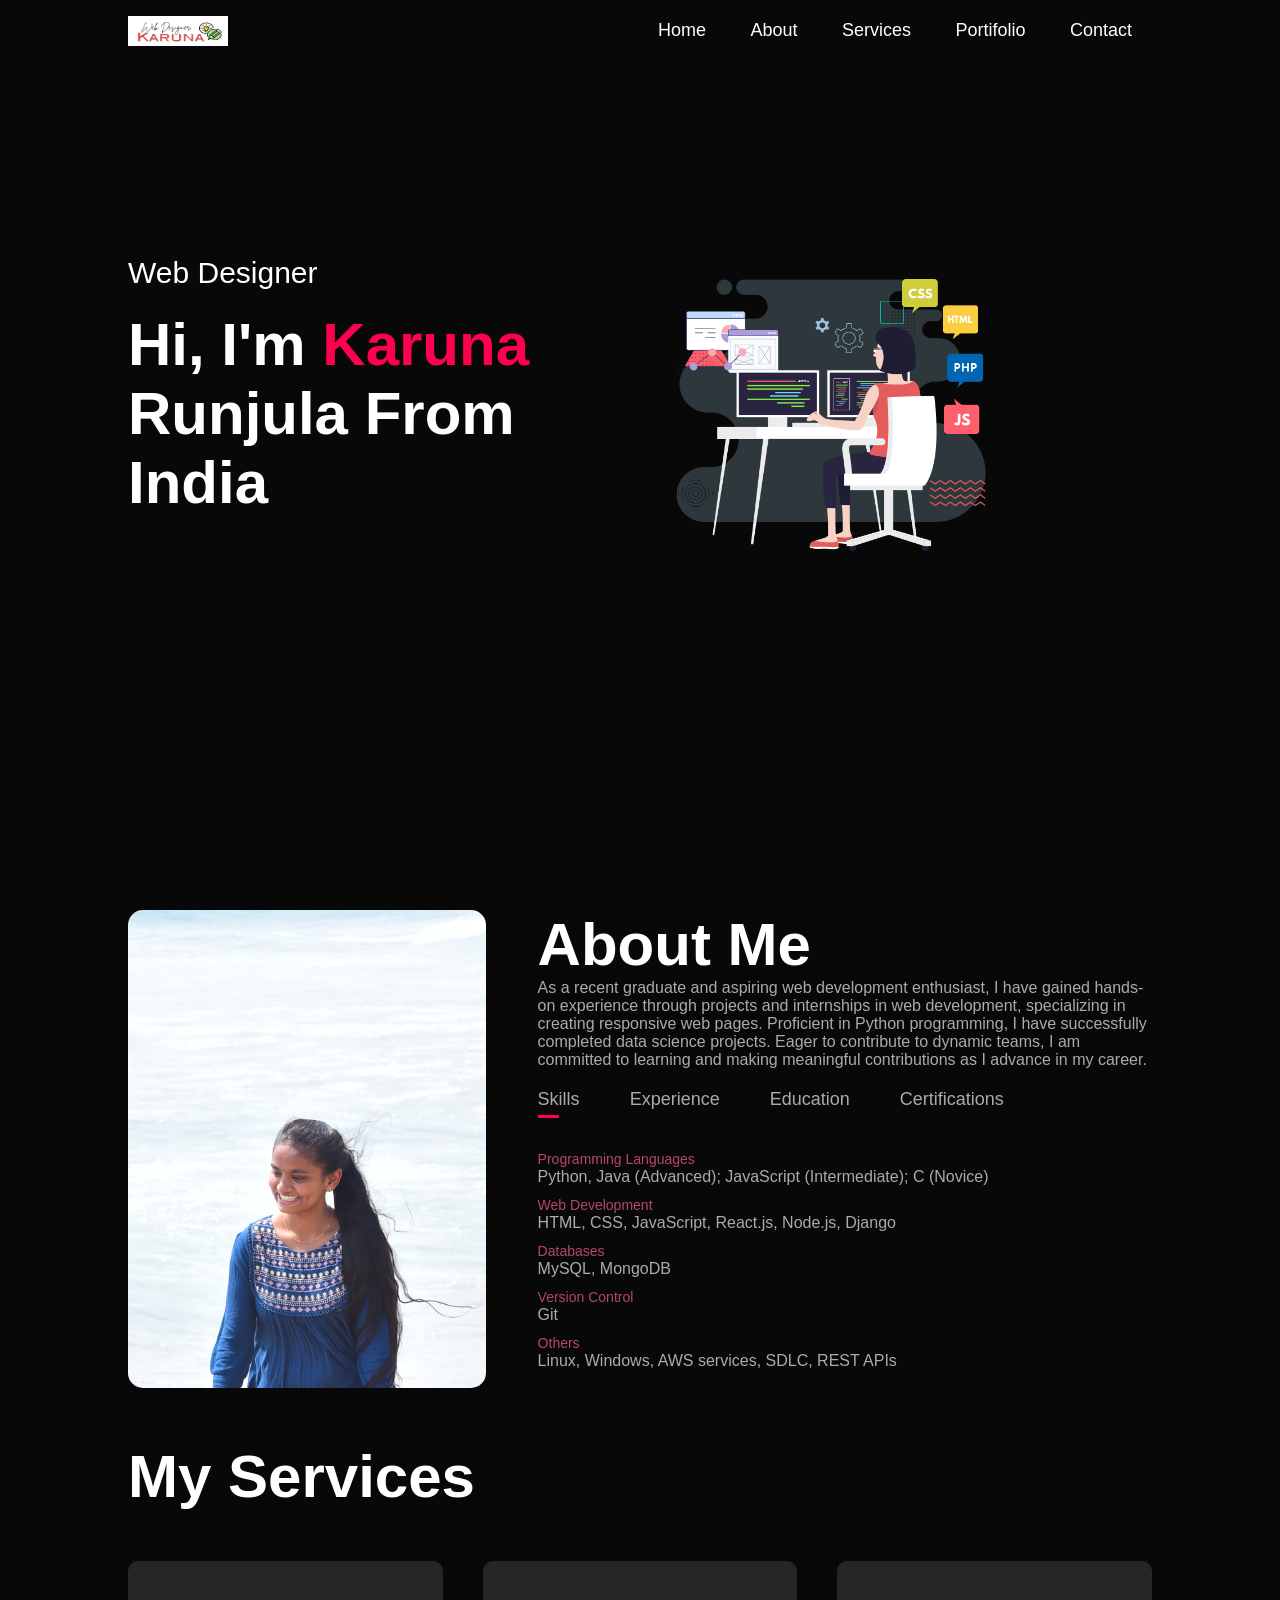
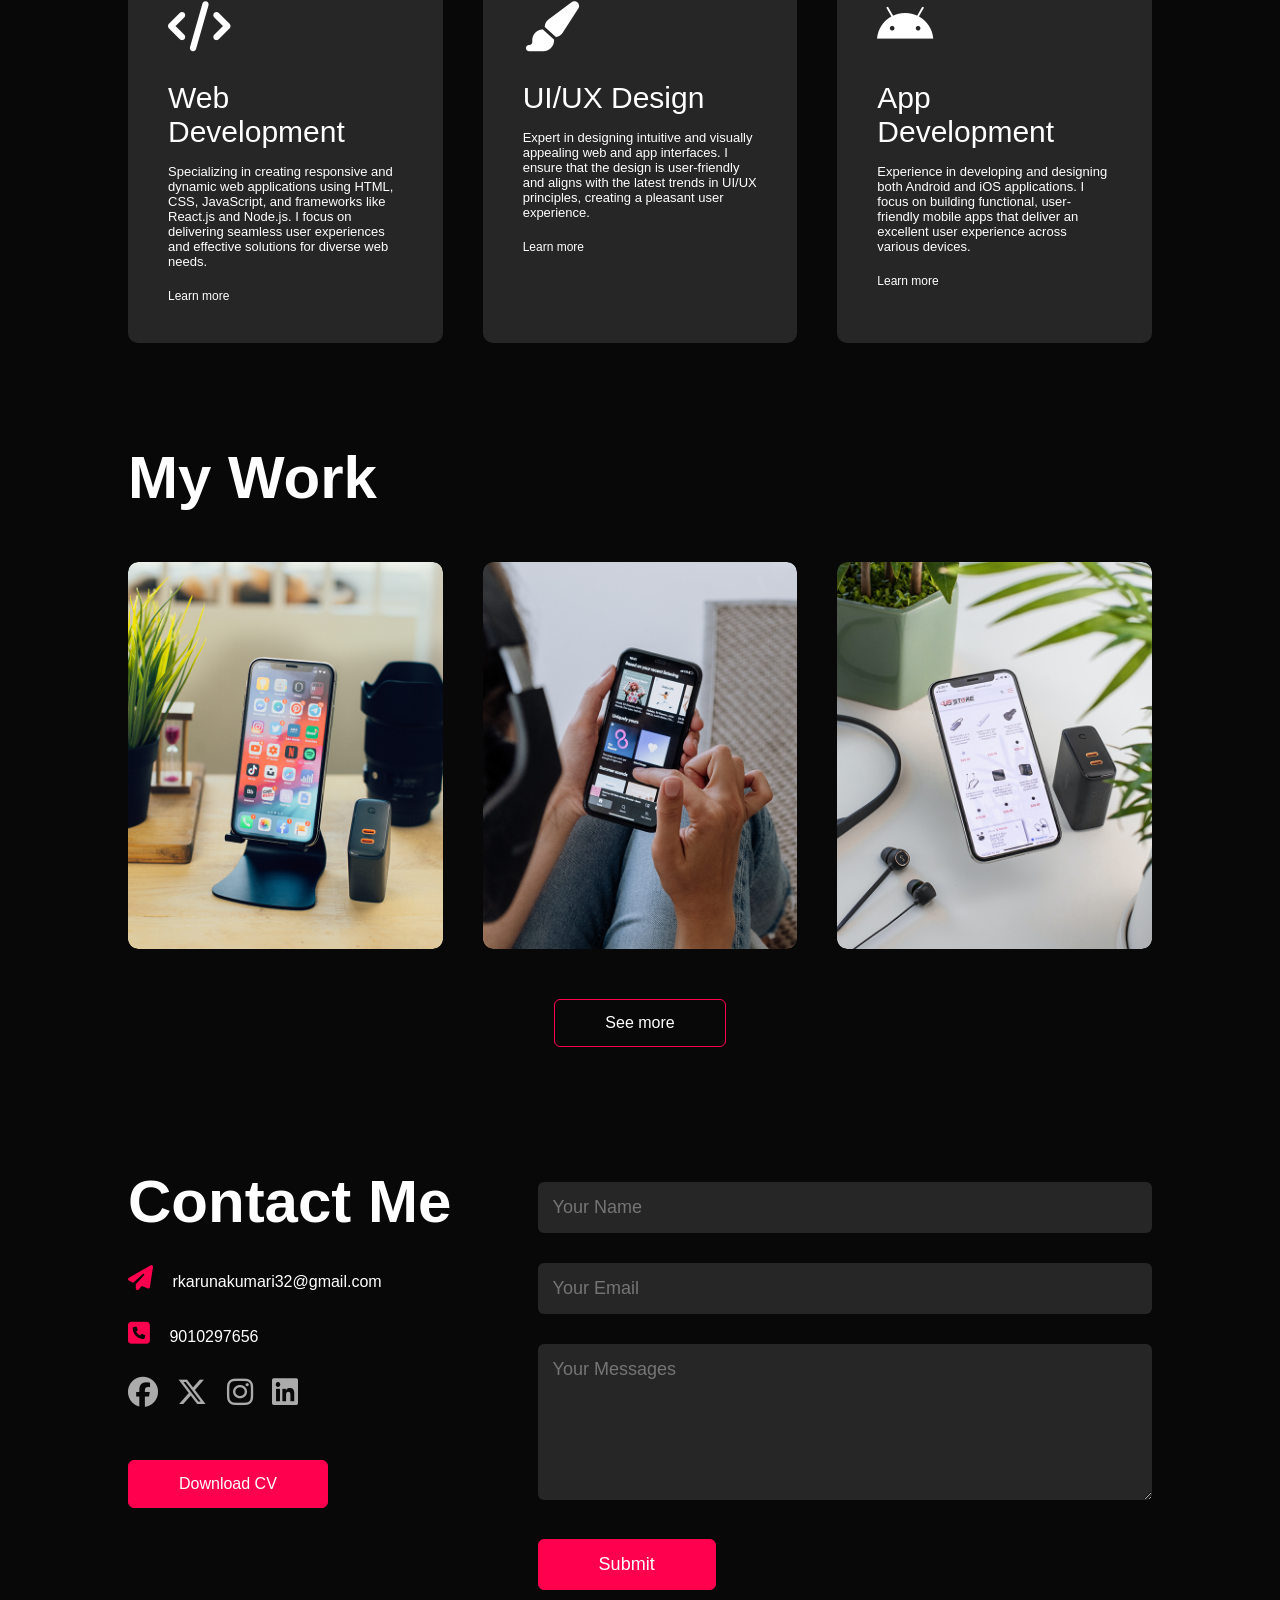
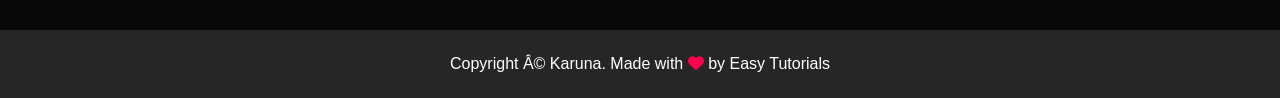
==== Portfolio/index.html @ 7c8c4931 "Add files via upload" ====
<!DOCTYPE html>
<html lang="en">
<head>
    <meta= charset="UTF-8">
    <meta http-equiv="X-UA-Compatible" content="IE-edge">
    <meta name="viewport" content="width=device-width, initial-scale=1.0">
    <title>Personal Portifolio Website</title>
    <link rel="stylesheet" href="style.css">
    <link rel="stylesheet" href="https://cdnjs.cloudflare.com/ajax/libs/font-awesome/6.4.2/css/all.min.css"/>
</head>
<body>
<div id="header">
    <div class="container">
        <nav>
            <img src="images/logo.jpg" class="logo">
            <ul id="sidemenu">
                <li><a href="#header">Home</a></li>
                <li><a href="#about">About</a></li>
                <li><a href="#services">Services</a></li>
                <li><a href="#portfolio">Portifolio</a></li>
                <li><a href="#contact">Contact</a></li>
                <i class="fa-solid fa-xmark fas" onclick="closemenu()"></i>
            </ul>
            
        </nav>
        <div class="body-header">
            <div class="header-text">
                <p>Web Designer</p>
                <h1>Hi, I'm <span>Karuna</span><br>Runjula From India</h1>
            </div>
            <div class="header-img">
                <img src ="images/phone-background.png">
            </div>
        
        
        </div>
    </div>
</div> 


<!-------About-------------->

<div id="about">
    <div class="container">
        <div class="row">
            <div class="about-col-1">
                <img src="images/Karuna.jpg">
            </div>
            <div class="about-col-2">
                <h1 class="sub-title">About Me</h1>
                <p>As a recent graduate and aspiring web development enthusiast, 
                    I have gained hands-on experience through projects and internships 
                    in web development, specializing in creating responsive web pages. 
                    Proficient in Python programming, I have successfully completed 
                    data science projects. Eager to contribute to dynamic teams, 
                    I am committed to learning and making meaningful contributions 
                    as I advance in my career.
                    </p>

                <div class="tab-titles">
                    <p class="tab-links active-link" onclick="opentab('skills')">Skills</p>
                    <p class="tab-links" onclick="opentab('experience')">Experience</p>
                    <p class="tab-links" onclick="opentab('education')">Education</p>
                    <p class="tab-links" onclick="opentab('certifications')">Certifications</p>
                </div>  

                <div class="tab-contents active-tab" id="skills">
                    <ul>
                        <li><span>Programming Languages</span><br>Python, Java (Advanced); JavaScript (Intermediate); C (Novice)</li>
                        <li><span>Web Development</span><br>HTML, CSS, JavaScript, React.js, Node.js, Django</li>
                        <li><span>Databases</span><br>MySQL, MongoDB</li>
                        <li><span>Version Control</span><br>Git</li>
                        <li><span>Others</span><br>Linux, Windows, AWS services, SDLC, REST APIs</li>
                    </ul>
                </div>

                <div class="tab-contents" id="experience">
                    <ul>
                        <li><span>2024</span><br>Recent Graduate in Computer Science Engineering</li>
                        <li><span>2023</span><br>Front-End Development Intern at Oasis Infobytes</li>
                        <li><span>2023</span><br>Front-End Development Intern at Endunet Foundation</li>
                        <li><span>2023</span><br>Full Stack Developer for 'RkElegance' E-commerce Website</li>
                    </ul>
                </div>
                
                <div class="tab-contents" id="education">
                    <ul>
                        <li><span>2020 - 2024</span><br>B.Tech in Computer Science Engineering from Rajiv Gandhi University of Knowledge and Technologies, IIIT Srikakulam<br>Percentage: 80.6%</li>
                        <li><span>2018 - 2020</span><br>Pre-University Course, MPC from Rajiv Gandhi University of Knowledge and Technologies, IIIT Srikakulam<br>Percentage: 85.3%</li>
                        <li><span>2018</span><br>SSC from Kasturba Gandhi Balika Vidyalaya<br>Percentage: 98%</li>
                    </ul>
                </div>

                <div class="tab-contents" id="certifications">
                    <ul>
                        <li>Full Stack Web Development</li>
                        <li>Python Programming</li>
                        <li>Java Programming</li>
                        <li>Data Science with Python</li>
                        <li>Cloud Computing</li>
                        <li>Django Essentials</li>
                    </ul>
                </div>
                
            </div>
        </div>
    </div>
</div>

<!-----------Services--------->
<div id="services">
    <div class="container">
        <h1 class="sub-title">My Services</h1>
        <div class="services-list">
            <div>
                <i class="fa-solid fa-code"></i>
                <h2>Web Development</h2>
                <p>Specializing in creating responsive and dynamic web applications using HTML, CSS, JavaScript, and frameworks like React.js and Node.js. I focus on delivering seamless user experiences and effective solutions for diverse web needs.</p>
                <a href="#">Learn more</a>
            </div>
            
            <div>
                <i class="fa-solid fa-paint-brush"></i>
                <h2>UI/UX Design</h2>
                <p>Expert in designing intuitive and visually appealing web and app interfaces. I ensure that the design is user-friendly and aligns with the latest trends in UI/UX principles, creating a pleasant user experience.</p>
                <a href="#">Learn more</a>
            </div>

            <div>
                <i class="fa-brands fa-android"></i>
                <h2>App Development</h2>
                <p>Experience in developing and designing both Android and iOS applications. I focus on building functional, user-friendly mobile apps that deliver an excellent user experience across various devices.</p>
                <a href="#">Learn more</a>
            </div>
        </div>
    </div>
</div>

<!----<div id="services">
    <div class="container">
        <h1 class="sub-title">My Services</h1>
        <div class="services-list">
            <div>
                <i class="fa-solid fa-code"></i>
                <h2>Web Design</h2>
                <p>lore, doloe dir sw s,jwewkje sadjajdjad .qww ssd wwww,
                    sagddg ewegqgwg sgsgfsva sfasf sffqf.
                </p>
                <a href="#">Learn more</a>
            </div>
            
            <div>
                <i class="fa-solid fa-crop"></i>
                <h2>UI/UX Design</h2>
                <p>lore, doloe dir sw s,jwewkje sadjajdjad .qww ssd wwww,
                    sagddg ewegqgwg sgsgfsva sfasf sffqf.
                </p>
                <a href="#">Learn more</a>
            </div>

            <div>
                <i class="fa-brands fa-app-store"></i>
                <h2>App Design</h2>
                <p>lore, doloe dir sw s,jwewkje sadjajdjad .qww ssd wwww,
                    sagddg ewegqgwg sgsgfsva sfasf sffqf.
                </p>
                <a href="#">Learn more</a>
            </div>
        </div>

    </div>
</div>---->

<!----------portfolio--------------->

<div id="portfolio">
    <div class="container">
        <div class="sub-title">My Work</div>
        <div class="work-list">
            <div class="work">
                <img src="images/work-1.png" alt="E-Commerce Website">
                <div class="layer">
                    <h3>E-Commerce Website</h3>
                    <p>A fully responsive e-commerce website developed from scratch, featuring a seamless shopping experience with a dynamic cart and chatbot support.</p>
                    <a href="https://www.linkedin.com/posts/karuna-runjula-491170273_ecommerce-webdevelopment-responsivedesign-activity-7110200691549224960-_rWV?utm_source=share&utm_medium=member_desktop"><i class="fa-solid fa-link"></i></a>
                </div>
            </div>
            <div class="work">
                <img src="images/work-2.png" alt="Portfolio Website">
                <div class="layer">
                    <h3>Portfolio Website</h3>
                    <p>A personal portfolio showcasing my skills and projects, designed with a focus on responsive design and user-friendly navigation.</p>
                    <a href="https://github.com/karunarunjula7/Personal_Portifolio"><i class="fa-solid fa-link"></i></a>
                </div>
            </div>
            <div class="work">
                <img src="images/work-3.png" alt="IoT-Based Aquatic Resource Management System">
                <div class="layer">
                    <h3>IoT-Based Aquatic Resource Management System</h3>
                    <p>An innovative system using IoT to monitor and manage aquatic resources, optimizing feeding schedules and ensuring water quality.</p>
                    <a href="https://github.com/karunarunjula7/IoT_Based_Aquatic_Resource_management"><i class="fa-solid fa-link"></i></a>
                </div>
            </div>
        </div>
        <a href="#" class="btn">See more</a>
    </div>
</div>

<!----------Contact------------>
<div id="contact">
    <div class="container">
        <div class="row">
            <div class="contact-left">
                <h1 class="sub-title">Contact Me</h1>
                <p><i class="fa-solid fa-paper-plane"></i> rkarunakumari32@gmail.com</p>
                <p><i class="fa-solid fa-square-phone"></i> 9010297656</p>
                <div class="social-icons">
                    <a href=""><i class="fa-brands fa-facebook"></i></a>
                    <a href=""><i class="fa-brands fa-x-twitter"></i></a>
                    <a href=""><i class="fa-brands fa-instagram"></i></a>
                    <a href="https://www.linkedin.com/in/karuna-runjula-491170273/"><i class="fa-brands fa-linkedin"></i></a>

                </div>
                <a href="images/Karuna Kumari Runjula.pdf" download class="btn btn2">Download CV</a>
            </div>
            <div class="contact-right">
                <form name="submit-to-google-sheet">
                    <input type="text" name="Name" placeholder="Your Name" required>
                    <input type="text" name="Email" placeholder="Your Email" required>
                    <textarea name="Message" rows="6" placeholder="Your Messages"></textarea>
                    <button type="submit" class="btn btn2">Submit</button>

                </form>
                <span id="msg"></span>
            </div>
            
        </div>
    </div>
    <div class="copyright">
        <p>Copyright © Karuna. Made with <i class="fa-solid fa-heart"></i> by Easy Tutorials</p>
    </div>
</div>
<script>
    var tablinks = document.getElementsByClassName("tab-links");
    var tabcontents = document.getElementsByClassName("tab-contents");

    function opentab(tabname){
        for(tablink of tablinks){
            tablink.classList.remove("active-link");
        }
        for(tabcontent of tabcontents){
            tabcontent.classList.remove("active-tab");
        }
        event.currentTarget.classList.add("active-link");
        document.getElementById(tabname).classList.add("active-tab");
    }

</script>

<script>
    var sidemenu = document.getElementById("sidemenu");
    function openmenu(){
        sidemenu.style.right = "0";
    }
    function closemenu(){
        sidemenu.style.right = "-200px";
    }
</script>

<script>
  const scriptURL = 'https://script.google.com/macros/s/AKfycbyCKNiZDhWjRgEHertelgLFZbX6lc8ib904HQwI1Au_7FBpTAnitCESjQSEqRmSR_Q9Uw/exec'
  const form = document.forms['submit-to-google-sheet']
  const msg = document.getElementById("msg")

  form.addEventListener('submit', e => {
    e.preventDefault()
    fetch(scriptURL, { method: 'POST', body: new FormData(form)})
      .then(response => {
        msg.innerHTML = "Message sent successfully"
        setTimeout(function(){
            msg.innerHTML = ""

        },5000)
        form.reset()
      })
      .catch(error => console.error('Error!', error.message))
  })
</script>


</body>
</html>
---- Portfolio/style.css ----
*{
    margin: 0;
    padding: 0;
    font-family: 'Poppins',sans-serif;
    box-sizing: border-box;
}
body{
    background: #080808;
    color: #fff;
}
html{
    scroll-behavior: smooth;
}
#header{
    width: 100%;
    height: 100vh;
    background-image: url(images/background.png);
    background-size: cover;
    background-position: center;
    

}
.container{
    padding: 10px 10%;
}
nav{
    display: flex;
    align-items: center;
    justify-content: space-between;
    flex-wrap: wrap;
}
.logo{
    width: 100px;
    height: 30px;
}
nav ul li{
    display: inline-block;
    list-style: none;
    margin: 10px 20px;
}
nav ul li a{
    color: #fff;
    text-decoration: none;
    font-size: 18px;
    position: relative;
}
nav ul li a::after{
    content: '';
    width: 0;
    height: 3px;
    background: #ff004f;
    position: absolute;
    left: 0;
    bottom: -6px;
    transition: 0.5s;
}
nav ul li a:hover::after{
    width: 100%;
}
.body-header{
   
    height: 100vh;
    display: flex;
}
.header-text{
    width: 50%;
    margin-top: 20%;
    font-size: 30px;
}
.header-img{
    width: 50%;
    margin-top: 20%;
    padding-right: 30px;
}
.header-img img{
    width: 80%;
}
.header-text h1{
    font-size: 60px;
    margin-top: 20px;
}
.header-text h1 span{
    color: #ff004f;
}

/*-------------about---------------*/
#about{
    padding: 0;
    color: #ababab;
}
.row{
    display: flex;
    justify-content: space-between;
    flex-wrap: wrap;
}
.about-col-1{
    flex-basis: 35%;
}
.about-col-1 img{
    width: 100%;
    border-radius: 15px;
}
.about-col-2{
    flex-basis: 60%;
}
.sub-title{
    font-size: 60px;
    font-weight: 600;
    color: #fff;
}
.tab-titles{
    display: flex;
    margin: 20px 0 40px;
}
.tab-links{
    margin-right: 50px;
    font-size: 18px;
    font-weight: 500;
    cursor: pointer;
    position: relative;
}
.tab-links::after{
    content: '';
    width: 0;
    height: 3px;
    background: #ff004f;
    position: absolute;
    left: 0;
    bottom: -8px;
    transition: 0.5s;
}
.tab-links.active-link::after{
    width: 50%;
   
}
.tab-contents ul li{
    list-style: none;
    margin: 10px 0;
}
.tab-contents ul li span{
    color: #b54769;
    font-size: 14px;
}
.tab-contents{
    display: none;
}
.tab-contents.active-tab{
    display: block;
}

/*-----------services-----------*/
#services{
    padding: 30px 0;
}
.services-list{
    display: grid;
    grid-template-columns: repeat(auto-fit,minmax(250px,1fr));
    grid-gap:40px;
    margin-top: 50px;
}
.services-list div{
    background: #262626;
    padding: 40px;
    font-size: 13px;
    font-weight: 300;
    border-radius: 10px;
    transition: background 0.5s,transform 0.5s;

}
.services-list div i{
    font-size: 50px;
    margin-bottom: 30px;
}
.services-list div h2{
    font-size: 30px;
    font-weight: 500;
    margin-bottom: 15px;
}
.services-list div a{
    text-decoration: none;
    color: #fff;
    font-size: 12px;
    margin-top: 20px;
    display: inline-block;
}
.services-list div:hover{
    background: #ff004f;
    transform: translateY(-10px);
}

/*----------portfolio-----------*/
#portfolio{
    padding: 50px 0;
}
.work-list{
    display: grid;
    grid-template-columns: repeat(auto-fit,minmax(250px,1fr));
    grid-gap:40px;
    margin-top: 50px;

}
.work{
    border-radius: 10px;
    position: relative;
    overflow: hidden;
}
.work img{
    width: 100%;
    border-radius: 10px;
    display: block;
    transition: transform 0.5s;
}
.layer{
    width: 100%;
    height: 0;
    background: linear-gradient(rgba(0,0,0,0),#ff004f);
    border-radius: 10px;
    position: absolute;
    left: 0;
    bottom: 0;
    overflow: hidden;
    display: flex;
    align-items: center;
    justify-content: center;
    flex-direction: column;
    padding: 0 40px;
    text-align: center;
    font-size: 14px;
    transition: height 0.5s;
}
.layer h3{
    font-weight: 500;
    margin-bottom: 20px;
}
.layer a{
    margin-top: 20px;
    color: #ff004f;
    text-decoration: none;
    font-size: 18px;
    line-height: 60px;
    background: #fff;
    width: 60px;
    height: 60px;
    border-radius: 50%;
    text-align: center;

}
.work:hover img{
    transform: scale(1.1);

}
.work:hover .layer{
    height: 100%;
}
.btn{
    display: block;
    margin: 50px auto;
    width: fit-content;
    border: 1px solid #ff004f;
    padding: 14px 50px;
    border-radius: 6px;
    text-decoration: none;
    color: #fff;
    transition: background 0.5s;

}
.btn:hover{
    background: #ff004f;
}
/*-----------contact---------------*/
.contact-left{
    flex-basis: 35%;
}
.contact-right{
    flex-basis: 60%;
}
.contact-left p{
    margin-top: 30px;
}
.contact-left p i{
    color: #ff004f;
    margin-right: 15px;
    font-size: 25px;
}
.social-icons{
    margin-top: 30px;
}
.social-icons a{
    text-decoration: none;
    font-size: 30px;
    margin-right: 15px;
    color: #ababab;
    display: inline-block;
    transition: transform 0.5s;
}
.social-icons a:hover{
    color: #ff004f;
    transform: translateY(-5px);
}
.btn.btn2{
    display: inline-block;
    background: #ff004f;

}
.contact-right form{
    width: 100%;
}
form input,form textarea{
    width: 100%;
    border: 0;
    outline: none;
    background: #262626;
    padding: 15px;
    margin: 15px 0;
    color: #fff;
    font-size: 18px;
    border-radius: 6px;
}
form .btn2{
    padding: 14px 60px;
    font-size: 18px;
    margin-top: 20px;
    cursor: pointer;
}
.copyright{
    width: 100%;
    text-align: center;
    padding: 25px 0;
    background: #262626;
    font-weight: 300;
    margin-top: 20px;
}
.copyright i{
    color: #ff004f;
}

/*------css for small screen ---------*/
nav .fas{
    display: none;
} 

@media only screen and (max-width: 600px){
    #header{
        background-image: url(images/phone-background.png);
    }
    .header-text{
        margin-top: 100%;
        font-size: 16px;
    }
    .header-text h1{
        font-size: 30px;
    } 
    nav .fas{
        display: block;
        font-size: 25px;
    }
    
    nav ul{
        background: #ff004f;
        position: fixed;
        top: 0;
        right: -200px;
        width: 200px;
        height: 100vh;
        padding-top: 50px;
        z-index: 2;
        transition: right 0.5s;

    }
    nav ul li{
        display: block;
        margin: 25px;
    }
    nav ul .fas{
        position: absolute;
        top: 25px;
        left: 25px;
        cursor: pointer;

    }
    .sub-title{
        font-size: 40px;
    }
    .about-col-1, .about-col-2{
        flex-basis: 100%;
    }
    .about-col-1{
        margin-bottom: 30px;
    }
    .about-col-2{
        font-size: 14px;
    }
    .tab-links{
        font-size: 16px;
        margin-right: 20px;
    }
    .contact-left, .contact-right{
        flex-basis: 100%;
    }
    .copyright{
        flex-basis: 100%;
    }
}

#msg{
    color: #61b752;
    margin-top: -40px;
    display: block;
}
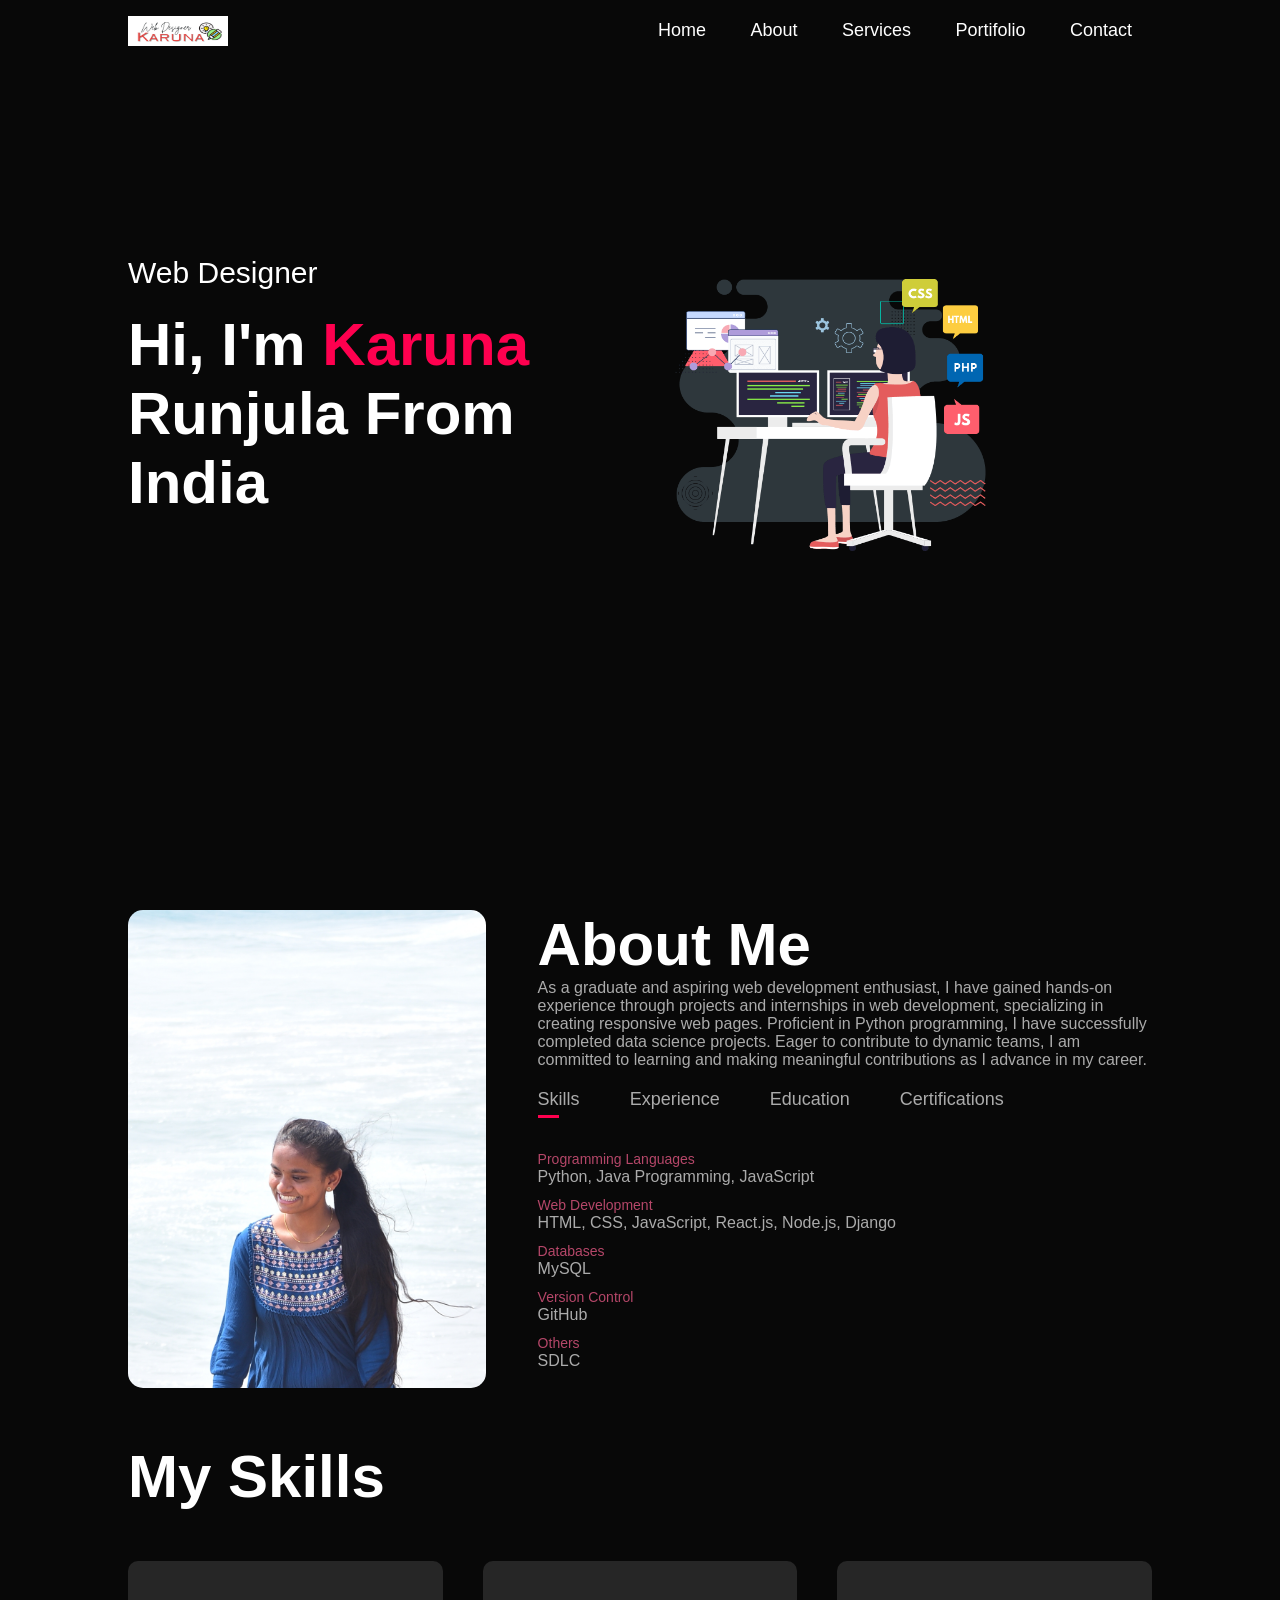
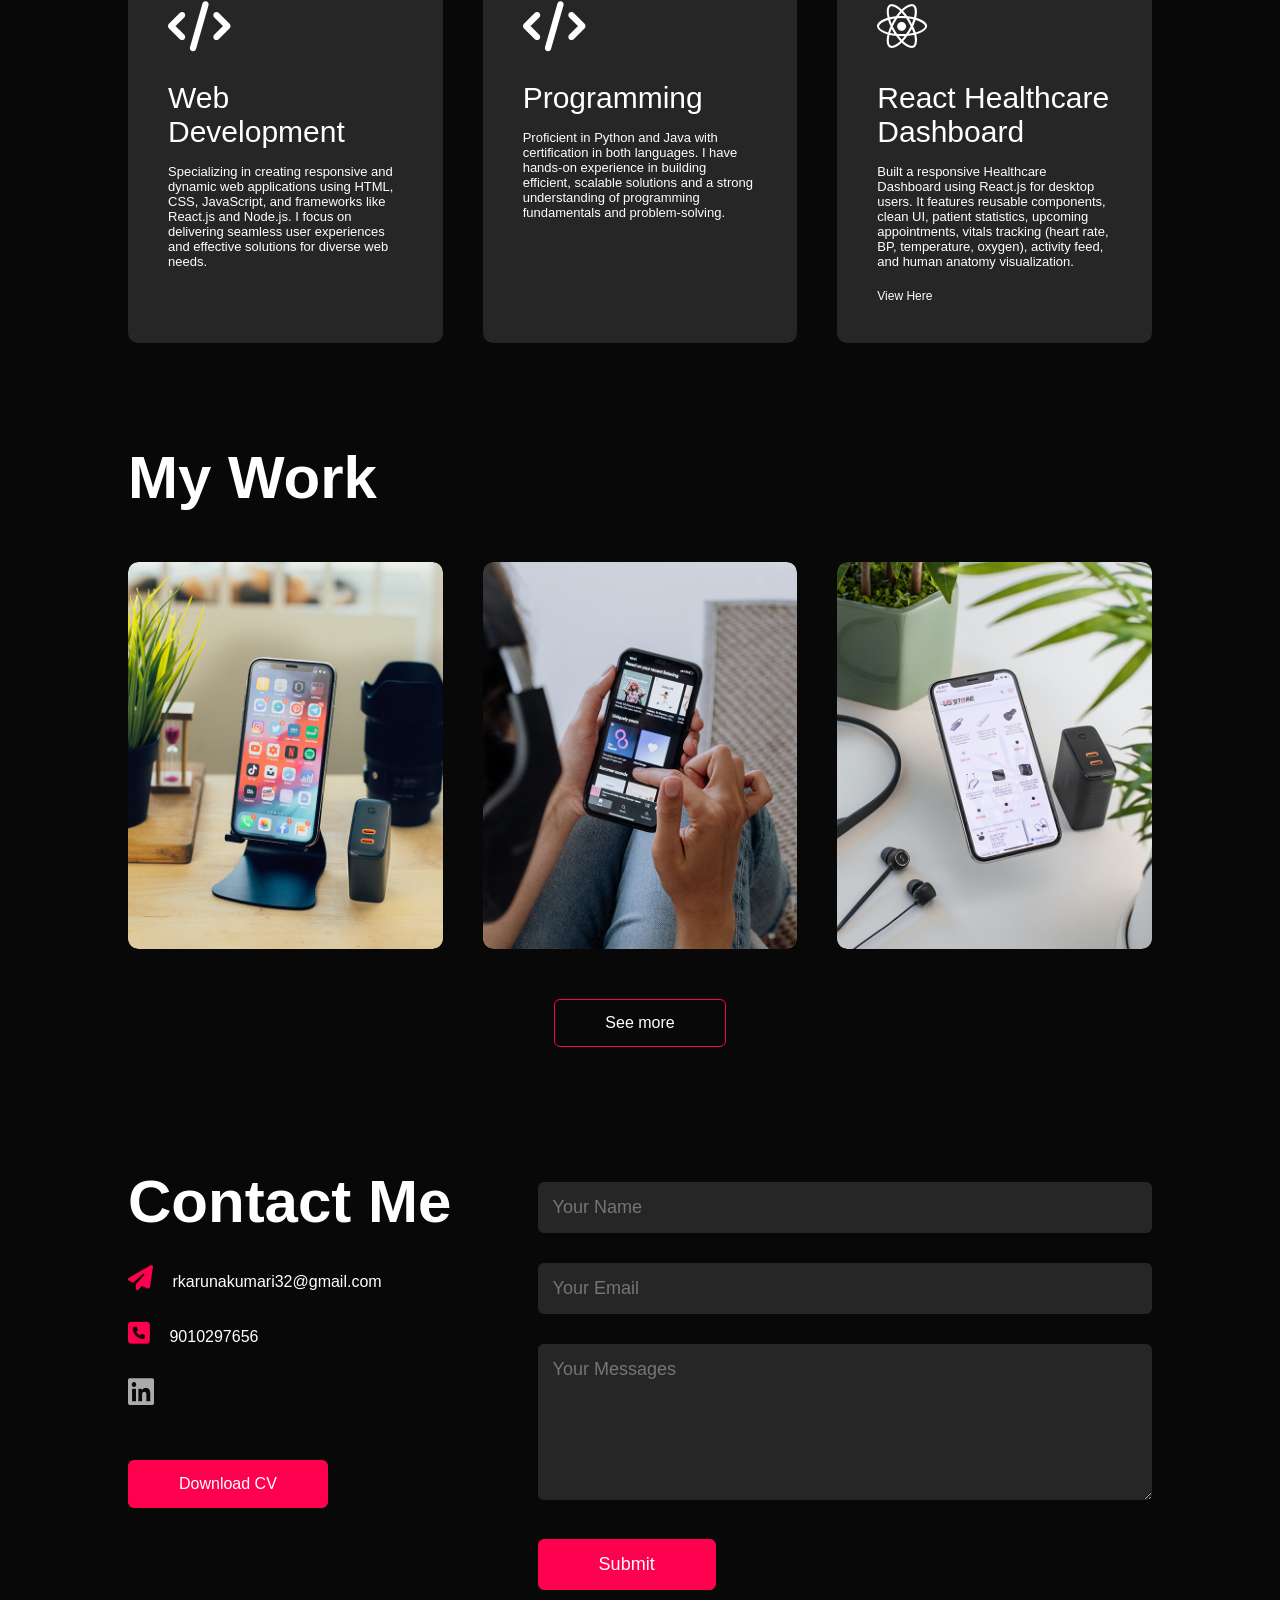
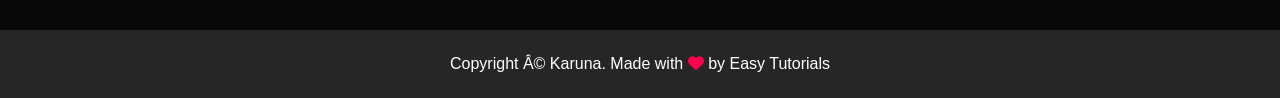
==== commit 7ca52e73: "Add files via upload" ====
--- a/Portfolio/index.html
+++ b/Portfolio/index.html
@@ -48,7 +48,7 @@
             </div>
             <div class="about-col-2">
                 <h1 class="sub-title">About Me</h1>
-                <p>As a recent graduate and aspiring web development enthusiast, 
+                <p>As a graduate and aspiring web development enthusiast, 
                     I have gained hands-on experience through projects and internships 
                     in web development, specializing in creating responsive web pages. 
                     Proficient in Python programming, I have successfully completed 
@@ -66,17 +66,18 @@
 
                 <div class="tab-contents active-tab" id="skills">
                     <ul>
-                        <li><span>Programming Languages</span><br>Python, Java (Advanced); JavaScript (Intermediate); C (Novice)</li>
+                        <li><span>Programming Languages</span><br>Python, Java Programming, JavaScript </li>
                         <li><span>Web Development</span><br>HTML, CSS, JavaScript, React.js, Node.js, Django</li>
-                        <li><span>Databases</span><br>MySQL, MongoDB</li>
-                        <li><span>Version Control</span><br>Git</li>
-                        <li><span>Others</span><br>Linux, Windows, AWS services, SDLC, REST APIs</li>
+                        <li><span>Databases</span><br>MySQL</li>
+                        <li><span>Version Control</span><br>GitHub</li>
+                        <li><span>Others</span><br>SDLC</li>
                     </ul>
                 </div>
 
                 <div class="tab-contents" id="experience">
                     <ul>
-                        <li><span>2024</span><br>Recent Graduate in Computer Science Engineering</li>
+                        <li><span>2025</span><br>Developed my first ever React Healthcare Dashboard</li>
+                        <li><span>2024</span><br>Graduate in Computer Science Engineering</li>
                         <li><span>2023</span><br>Front-End Development Intern at Oasis Infobytes</li>
                         <li><span>2023</span><br>Front-End Development Intern at Endunet Foundation</li>
                         <li><span>2023</span><br>Full Stack Developer for 'RkElegance' E-commerce Website</li>
@@ -97,7 +98,7 @@
                         <li>Python Programming</li>
                         <li>Java Programming</li>
                         <li>Data Science with Python</li>
-                        <li>Cloud Computing</li>
+                        <li>Java Programming (Workshop)</li>
                         <li>Django Essentials</li>
                     </ul>
                 </div>
@@ -110,66 +111,31 @@
 <!-----------Services--------->
 <div id="services">
     <div class="container">
-        <h1 class="sub-title">My Services</h1>
+        <h1 class="sub-title">My Skills</h1>
         <div class="services-list">
             <div>
                 <i class="fa-solid fa-code"></i>
                 <h2>Web Development</h2>
                 <p>Specializing in creating responsive and dynamic web applications using HTML, CSS, JavaScript, and frameworks like React.js and Node.js. I focus on delivering seamless user experiences and effective solutions for diverse web needs.</p>
-                <a href="#">Learn more</a>
+                
             </div>
             
             <div>
-                <i class="fa-solid fa-paint-brush"></i>
-                <h2>UI/UX Design</h2>
-                <p>Expert in designing intuitive and visually appealing web and app interfaces. I ensure that the design is user-friendly and aligns with the latest trends in UI/UX principles, creating a pleasant user experience.</p>
-                <a href="#">Learn more</a>
-            </div>
-
-            <div>
-                <i class="fa-brands fa-android"></i>
-                <h2>App Development</h2>
-                <p>Experience in developing and designing both Android and iOS applications. I focus on building functional, user-friendly mobile apps that deliver an excellent user experience across various devices.</p>
-                <a href="#">Learn more</a>
-            </div>
-        </div>
-    </div>
-</div>
-
-<!----<div id="services">
-    <div class="container">
-        <h1 class="sub-title">My Services</h1>
-        <div class="services-list">
-            <div>
-                <i class="fa-solid fa-code"></i>
-                <h2>Web Design</h2>
-                <p>lore, doloe dir sw s,jwewkje sadjajdjad .qww ssd wwww,
-                    sagddg ewegqgwg sgsgfsva sfasf sffqf.
-                </p>
-                <a href="#">Learn more</a>
-            </div>
-            
-            <div>
-                <i class="fa-solid fa-crop"></i>
-                <h2>UI/UX Design</h2>
-                <p>lore, doloe dir sw s,jwewkje sadjajdjad .qww ssd wwww,
-                    sagddg ewegqgwg sgsgfsva sfasf sffqf.
-                </p>
-                <a href="#">Learn more</a>
-            </div>
-
-            <div>
-                <i class="fa-brands fa-app-store"></i>
-                <h2>App Design</h2>
-                <p>lore, doloe dir sw s,jwewkje sadjajdjad .qww ssd wwww,
-                    sagddg ewegqgwg sgsgfsva sfasf sffqf.
-                </p>
-                <a href="#">Learn more</a>
-            </div>
-        </div>
-
-    </div>
-</div>---->
+    <i class="fa-solid fa-code"></i>
+    <h2>Programming</h2>
+    <p>Proficient in Python and Java with certification in both languages. I have hands-on experience in building efficient, scalable solutions and a strong understanding of programming fundamentals and problem-solving.</p>
+</div>
+
+<div>
+    <i class="fa-brands fa-react"></i>
+    <h2>React Healthcare Dashboard</h2>
+    <p>Built a responsive Healthcare Dashboard using React.js for desktop users. It features reusable components, clean UI, patient statistics, upcoming appointments, vitals tracking (heart rate, BP, temperature, oxygen), activity feed, and human anatomy visualization.
+    <br><a href="https://react-health-dashboard-as8c3w5pe-karunarunjula7s-projects.vercel.app/" target="_blank">View Here</a></p>
+</div>
+        </div>
+    </div>
+</div>
+
 
 <!----------portfolio--------------->
 
@@ -190,7 +156,7 @@
                 <div class="layer">
                     <h3>Portfolio Website</h3>
                     <p>A personal portfolio showcasing my skills and projects, designed with a focus on responsive design and user-friendly navigation.</p>
-                    <a href="https://github.com/karunarunjula7/Personal_Portifolio"><i class="fa-solid fa-link"></i></a>
+                    <a href="https://github.com/karunarunjula7/My-Portfolio"><i class="fa-solid fa-link"></i></a>
                 </div>
             </div>
             <div class="work">
@@ -215,9 +181,6 @@
                 <p><i class="fa-solid fa-paper-plane"></i> rkarunakumari32@gmail.com</p>
                 <p><i class="fa-solid fa-square-phone"></i> 9010297656</p>
                 <div class="social-icons">
-                    <a href=""><i class="fa-brands fa-facebook"></i></a>
-                    <a href=""><i class="fa-brands fa-x-twitter"></i></a>
-                    <a href=""><i class="fa-brands fa-instagram"></i></a>
                     <a href="https://www.linkedin.com/in/karuna-runjula-491170273/"><i class="fa-brands fa-linkedin"></i></a>
 
                 </div>
